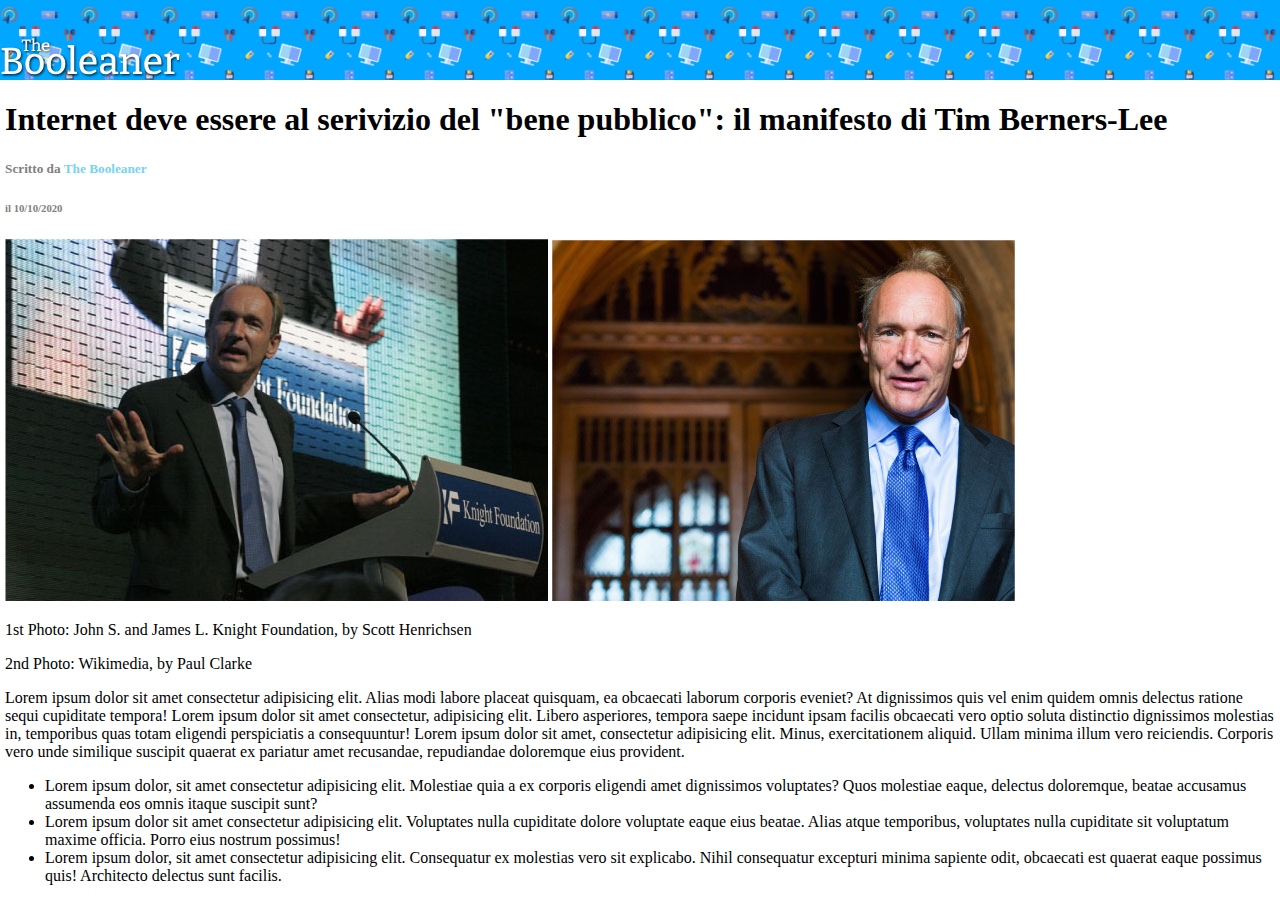
==== index.html @ e120a4d3 "messo il p in section" ====
<!DOCTYPE html>
<html lang="it">
<head>
    <meta charset="UTF-8">
    <meta http-equiv="X-UA-Compatible" content="IE=edge">
    <meta name="viewport" content="width=device-width, initial-scale=1.0">
    <title>The Booleaners</title>
    <link rel="stylesheet" href="css/style.css">
</head>
<body>
    <header>
            <div>
                <img src="/img/logo.svg" alt="logobooleaner" id="logo">
            </div>
        </header>
    <main>
        <section>
            <h1 class="titoli">Internet deve essere al serivizio del "bene pubblico": il manifesto di Tim Berners-Lee</h1>
            <h5 class="titoli">Scritto da <span>The Booleaner</span></h5>
            <h6 class="titoli">il 10/10/2020</h6>
        </section>
        <section>
            <img src="/img/tim-1.jpg" alt="tim in una conferenza">
            <img src="/img/tim-2.jpg" alt="foto di Tim">
            <p class="foto">1st Photo: John S. and James L. Knight Foundation, by Scott Henrichsen</p>
            <p class="foto">2nd Photo: Wikimedia, by Paul Clarke</p>
        </section>
        <section>
            <p>Lorem ipsum dolor sit amet consectetur adipisicing elit. Alias modi labore placeat quisquam, ea obcaecati laborum corporis eveniet? At dignissimos quis vel enim quidem omnis delectus ratione sequi cupiditate tempora! Lorem ipsum dolor sit amet consectetur, adipisicing elit. Libero asperiores, tempora saepe incidunt ipsam facilis obcaecati vero optio soluta distinctio dignissimos molestias in, temporibus quas totam eligendi perspiciatis a consequuntur! Lorem ipsum dolor sit amet, consectetur adipisicing elit. Minus, exercitationem aliquid. Ullam minima illum vero reiciendis. Corporis vero unde similique suscipit quaerat ex pariatur amet recusandae, repudiandae doloremque eius provident.</p>
        </section>
        <ul>
            <li>Lorem ipsum dolor, sit amet consectetur adipisicing elit. Molestiae quia a ex corporis eligendi amet dignissimos voluptates? Quos molestiae eaque, delectus doloremque, beatae accusamus assumenda eos omnis itaque suscipit sunt?</li>
            <li>Lorem ipsum dolor sit amet consectetur adipisicing elit. Voluptates nulla cupiditate dolore voluptate eaque eius beatae. Alias atque temporibus, voluptates nulla cupiditate sit voluptatum maxime officia. Porro eius nostrum possimus!</li>
            <li>Lorem ipsum dolor, sit amet consectetur adipisicing elit. Consequatur ex molestias vero sit explicabo. Nihil consequatur excepturi minima sapiente odit, obcaecati est quaerat eaque possimus quis! Architecto delectus sunt facilis.</li>
        </ul>
    </main>
    <footer>
        
    </footer>
</body>
</html>
---- css/style.css ----
body{
    margin: 0;
}

#logo{
    height: 100px;
    width: 180px;
    padding-top: 10px;
}

header div{
    height: 80px;
    background-color: rgb(0, 166, 255);
    background-image: url(../img/pattern.png);
    background-size: contain;
    margin-bottom: 10px;
}

main{
    margin-left: 5px;
}

h5 span{
    color: rgb(117, 212, 244);
}

main section h5{
    color: grey;
}

main section h6{
    color: grey;
    /* margin-bottom: 5px; */
}
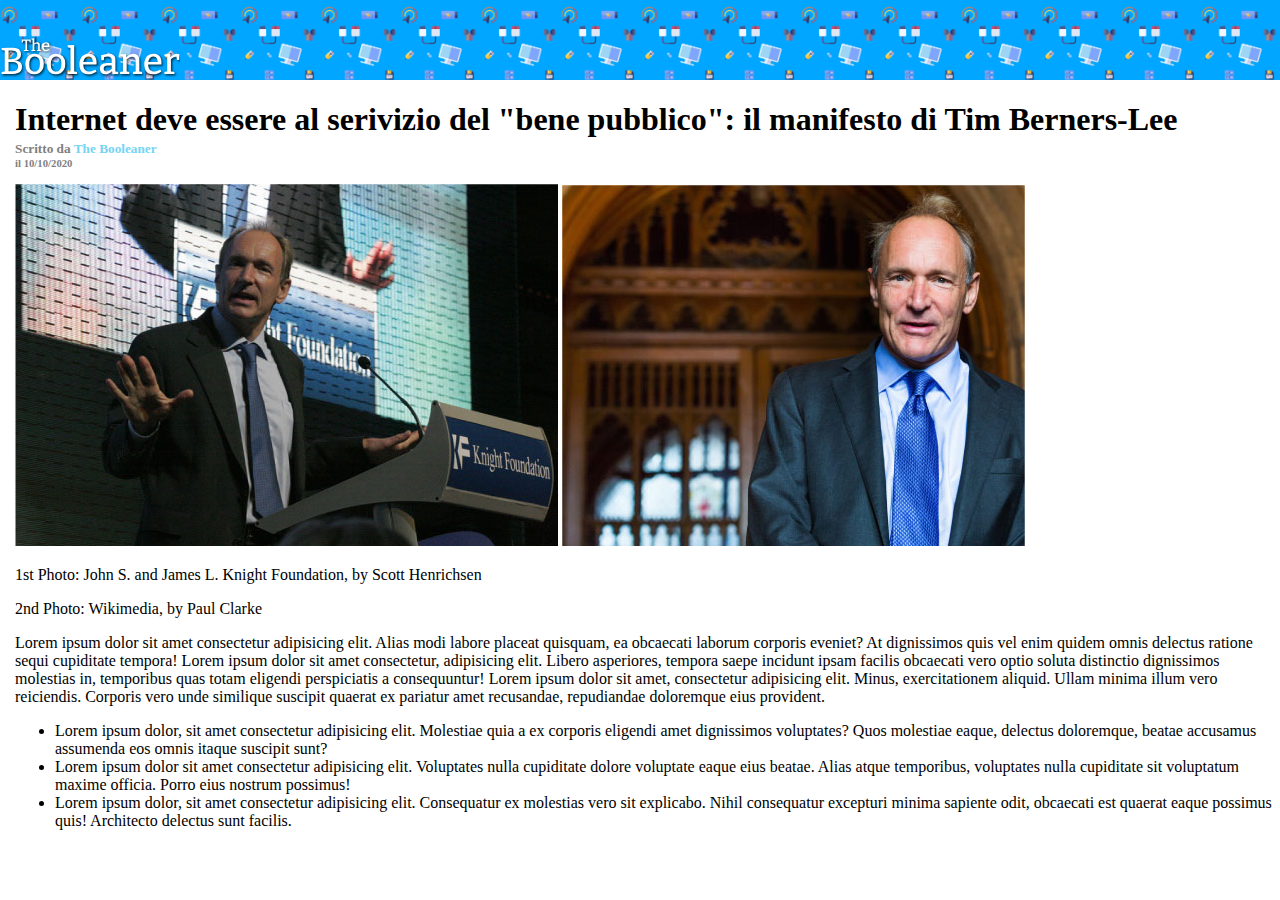
==== commit 3f6e3642: "foto regolate" ====
--- a/index.html
+++ b/index.html
@@ -15,11 +15,11 @@
         </header>
     <main>
         <section>
-            <h1 class="titoli">Internet deve essere al serivizio del "bene pubblico": il manifesto di Tim Berners-Lee</h1>
-            <h5 class="titoli">Scritto da <span>The Booleaner</span></h5>
-            <h6 class="titoli">il 10/10/2020</h6>
+            <h1>Internet deve essere al serivizio del "bene pubblico": il manifesto di Tim Berners-Lee</h1>
+            <h5>Scritto da <span>The Booleaner</span></h5>
+            <h6>il 10/10/2020</h6>
         </section>
-        <section>
+        <section id="foto-lee">
             <img src="/img/tim-1.jpg" alt="tim in una conferenza">
             <img src="/img/tim-2.jpg" alt="foto di Tim">
             <p class="foto">1st Photo: John S. and James L. Knight Foundation, by Scott Henrichsen</p>
--- a/css/style.css
+++ b/css/style.css
@@ -17,18 +17,28 @@
 }
 
 main{
-    margin-left: 5px;
+    margin-left: 15px;
 }
 
 h5 span{
     color: rgb(117, 212, 244);
 }
 
+main section h1{
+    margin-bottom: 3px;
+}
+
 main section h5{
+    margin: 0;
     color: grey;
 }
 
 main section h6{
+    margin: 0;
     color: grey;
-    /* margin-bottom: 5px; */
+    margin-bottom: 15px;
+}
+
+#foto-lee img{
+    display: inline-block;
 }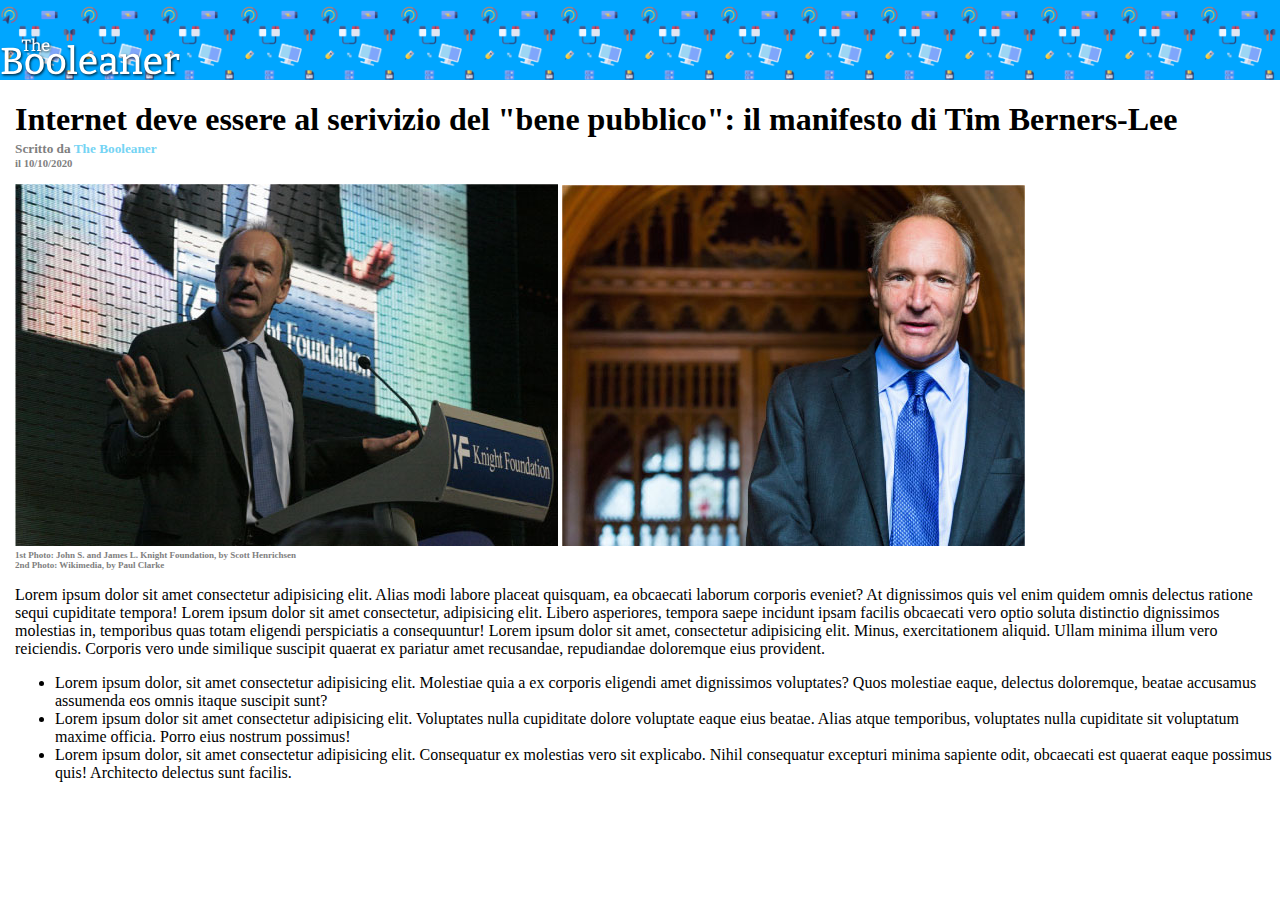
==== commit efff794f: "foto sistemate" ====
--- a/index.html
+++ b/index.html
@@ -22,8 +22,8 @@
         <section id="foto-lee">
             <img src="/img/tim-1.jpg" alt="tim in una conferenza">
             <img src="/img/tim-2.jpg" alt="foto di Tim">
-            <p class="foto">1st Photo: John S. and James L. Knight Foundation, by Scott Henrichsen</p>
-            <p class="foto">2nd Photo: Wikimedia, by Paul Clarke</p>
+            <p class="foto"><b>1st Photo: John S. and James L. Knight Foundation, by Scott Henrichsen</b></p>
+            <p class="foto"><b>2nd Photo: Wikimedia, by Paul Clarke</b></p>
         </section>
         <section>
             <p>Lorem ipsum dolor sit amet consectetur adipisicing elit. Alias modi labore placeat quisquam, ea obcaecati laborum corporis eveniet? At dignissimos quis vel enim quidem omnis delectus ratione sequi cupiditate tempora! Lorem ipsum dolor sit amet consectetur, adipisicing elit. Libero asperiores, tempora saepe incidunt ipsam facilis obcaecati vero optio soluta distinctio dignissimos molestias in, temporibus quas totam eligendi perspiciatis a consequuntur! Lorem ipsum dolor sit amet, consectetur adipisicing elit. Minus, exercitationem aliquid. Ullam minima illum vero reiciendis. Corporis vero unde similique suscipit quaerat ex pariatur amet recusandae, repudiandae doloremque eius provident.</p>
--- a/css/style.css
+++ b/css/style.css
@@ -41,4 +41,9 @@
 
 #foto-lee img{
     display: inline-block;
+}
+#foto-lee p{
+    color: grey;
+    font-size: xx-small;
+    margin: 0;
 }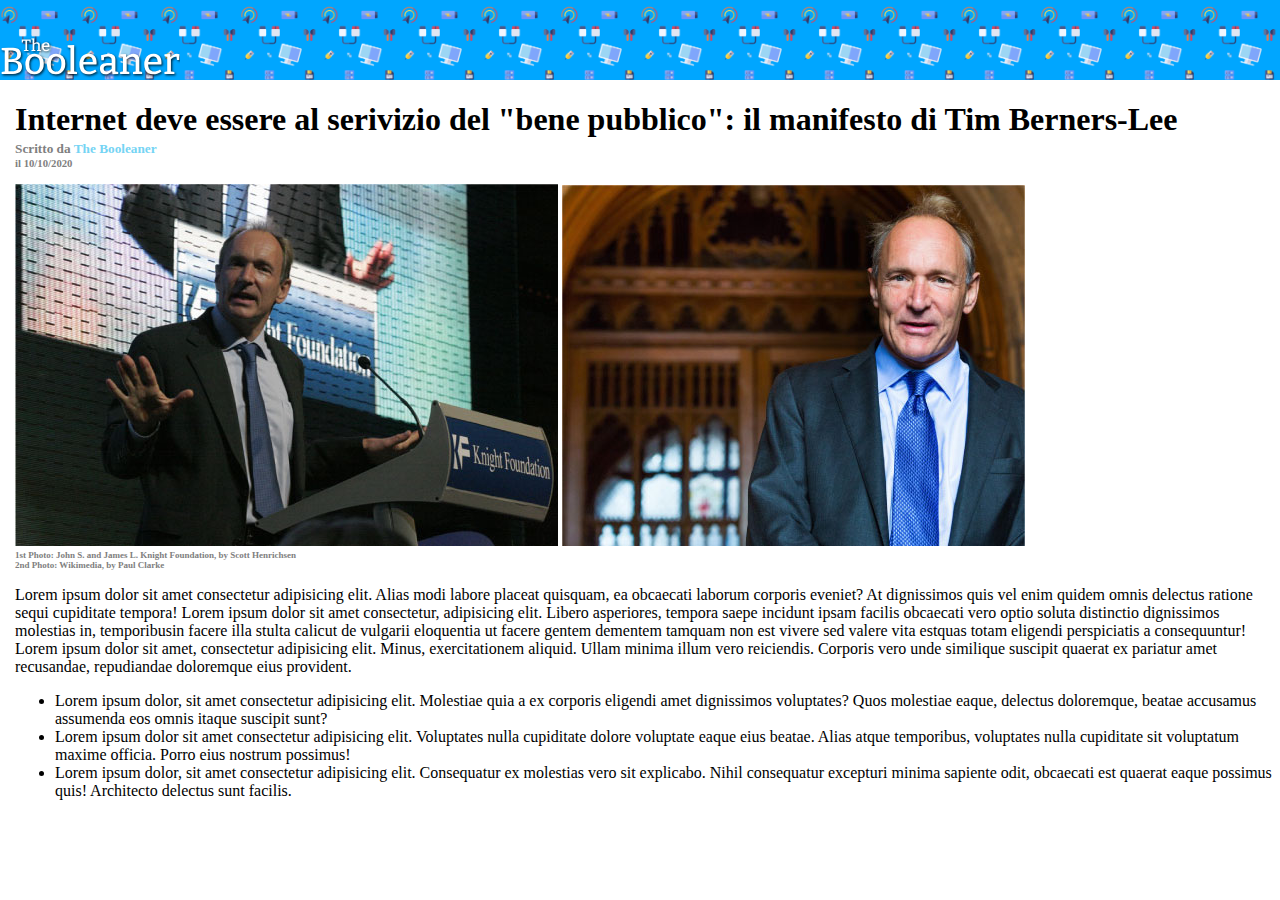
==== commit 31e4845d: "aggiunta classe per evidenziati" ====
--- a/index.html
+++ b/index.html
@@ -26,7 +26,7 @@
             <p class="foto"><b>2nd Photo: Wikimedia, by Paul Clarke</b></p>
         </section>
         <section>
-            <p>Lorem ipsum dolor sit amet consectetur adipisicing elit. Alias modi labore placeat quisquam, ea obcaecati laborum corporis eveniet? At dignissimos quis vel enim quidem omnis delectus ratione sequi cupiditate tempora! Lorem ipsum dolor sit amet consectetur, adipisicing elit. Libero asperiores, tempora saepe incidunt ipsam facilis obcaecati vero optio soluta distinctio dignissimos molestias in, temporibus quas totam eligendi perspiciatis a consequuntur! Lorem ipsum dolor sit amet, consectetur adipisicing elit. Minus, exercitationem aliquid. Ullam minima illum vero reiciendis. Corporis vero unde similique suscipit quaerat ex pariatur amet recusandae, repudiandae doloremque eius provident.</p>
+            <p>Lorem ipsum dolor sit amet consectetur adipisicing elit. Alias modi labore placeat quisquam, ea obcaecati laborum corporis eveniet? At dignissimos quis vel enim quidem omnis delectus ratione sequi cupiditate tempora! Lorem ipsum dolor sit amet consectetur, adipisicing elit. Libero asperiores, tempora saepe incidunt ipsam facilis obcaecati vero optio soluta distinctio dignissimos molestias in, temporibus<span class="evidenziati">in facere illa stulta calicut de vulgarii eloquentia ut facere gentem dementem tamquam non est vivere sed valere vita est</span>quas totam eligendi perspiciatis a consequuntur! Lorem ipsum dolor sit amet, consectetur adipisicing elit. Minus, exercitationem aliquid. Ullam minima illum vero reiciendis. Corporis vero unde similique suscipit quaerat ex pariatur amet recusandae, repudiandae doloremque eius provident.</p>
         </section>
         <ul>
             <li>Lorem ipsum dolor, sit amet consectetur adipisicing elit. Molestiae quia a ex corporis eligendi amet dignissimos voluptates? Quos molestiae eaque, delectus doloremque, beatae accusamus assumenda eos omnis itaque suscipit sunt?</li>
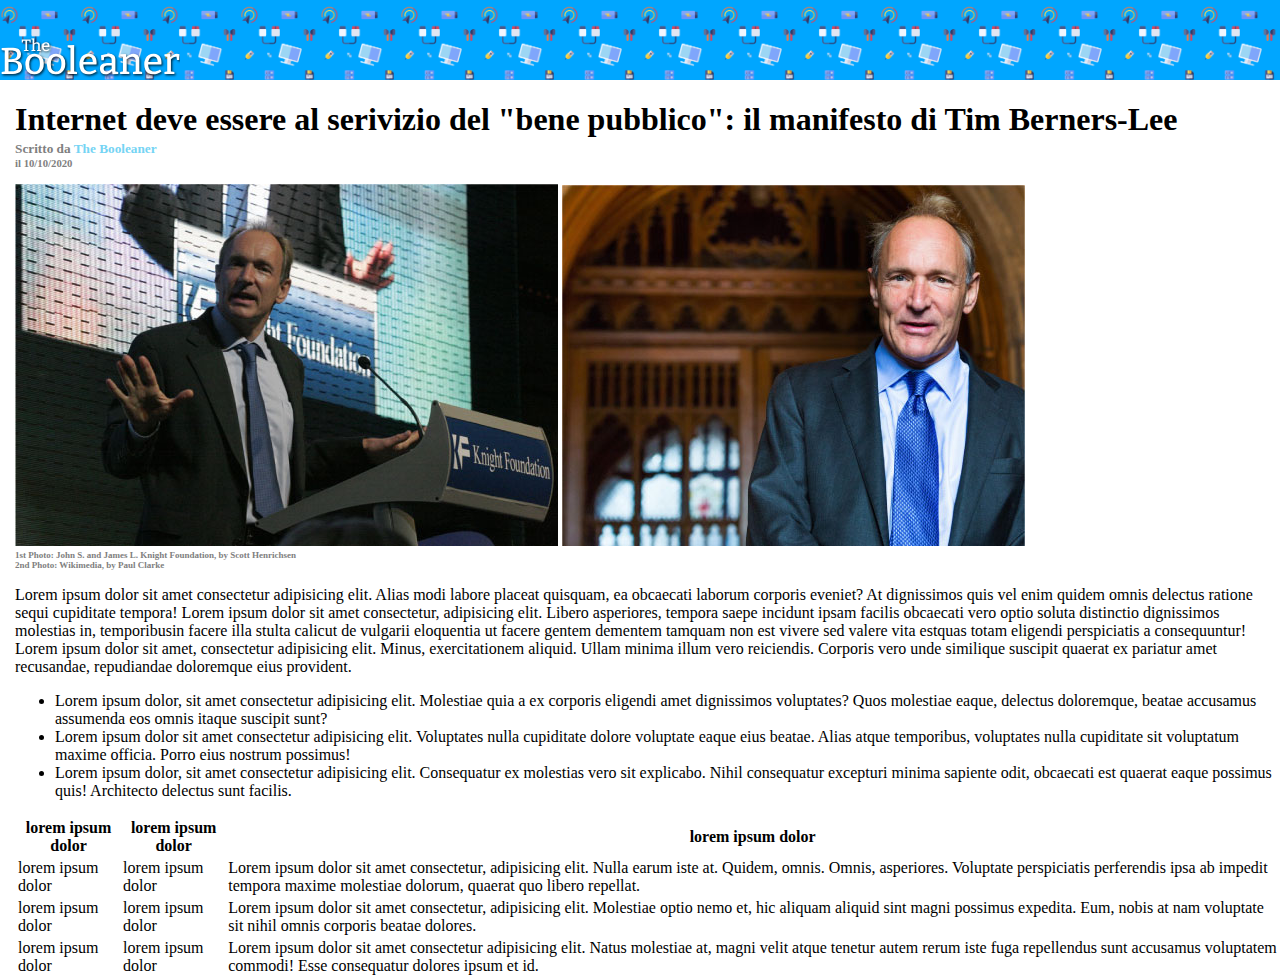
==== commit 271abba4: "inizializzata tabella" ====
--- a/index.html
+++ b/index.html
@@ -28,11 +28,41 @@
         <section>
             <p>Lorem ipsum dolor sit amet consectetur adipisicing elit. Alias modi labore placeat quisquam, ea obcaecati laborum corporis eveniet? At dignissimos quis vel enim quidem omnis delectus ratione sequi cupiditate tempora! Lorem ipsum dolor sit amet consectetur, adipisicing elit. Libero asperiores, tempora saepe incidunt ipsam facilis obcaecati vero optio soluta distinctio dignissimos molestias in, temporibus<span class="evidenziati">in facere illa stulta calicut de vulgarii eloquentia ut facere gentem dementem tamquam non est vivere sed valere vita est</span>quas totam eligendi perspiciatis a consequuntur! Lorem ipsum dolor sit amet, consectetur adipisicing elit. Minus, exercitationem aliquid. Ullam minima illum vero reiciendis. Corporis vero unde similique suscipit quaerat ex pariatur amet recusandae, repudiandae doloremque eius provident.</p>
         </section>
-        <ul>
-            <li>Lorem ipsum dolor, sit amet consectetur adipisicing elit. Molestiae quia a ex corporis eligendi amet dignissimos voluptates? Quos molestiae eaque, delectus doloremque, beatae accusamus assumenda eos omnis itaque suscipit sunt?</li>
-            <li>Lorem ipsum dolor sit amet consectetur adipisicing elit. Voluptates nulla cupiditate dolore voluptate eaque eius beatae. Alias atque temporibus, voluptates nulla cupiditate sit voluptatum maxime officia. Porro eius nostrum possimus!</li>
-            <li>Lorem ipsum dolor, sit amet consectetur adipisicing elit. Consequatur ex molestias vero sit explicabo. Nihil consequatur excepturi minima sapiente odit, obcaecati est quaerat eaque possimus quis! Architecto delectus sunt facilis.</li>
-        </ul>
+        <section>
+            <ul>
+                <li>Lorem ipsum dolor, sit amet consectetur adipisicing elit. Molestiae quia a ex corporis eligendi amet dignissimos voluptates? Quos molestiae eaque, delectus doloremque, beatae accusamus assumenda eos omnis itaque suscipit sunt?</li>
+                <li>Lorem ipsum dolor sit amet consectetur adipisicing elit. Voluptates nulla cupiditate dolore voluptate eaque eius beatae. Alias atque temporibus, voluptates nulla cupiditate sit voluptatum maxime officia. Porro eius nostrum possimus!</li>
+                <li>Lorem ipsum dolor, sit amet consectetur adipisicing elit. Consequatur ex molestias vero sit explicabo. Nihil consequatur excepturi minima sapiente odit, obcaecati est quaerat eaque possimus quis! Architecto delectus sunt facilis.</li>
+            </ul>
+        </section>
+        <section>
+            <table>
+                <thead>
+                    <tr>
+                        <th>lorem ipsum dolor</th>
+                        <th>lorem ipsum dolor</th>
+                        <th>lorem ipsum dolor</th>
+                    </tr>
+                </thead>
+                <tbody>
+                    <tr>
+                        <td>lorem ipsum dolor</td>
+                        <td>lorem ipsum dolor</td>
+                        <td>Lorem ipsum dolor sit amet consectetur, adipisicing elit. Nulla earum iste at. Quidem, omnis. Omnis, asperiores. Voluptate perspiciatis perferendis ipsa ab impedit tempora maxime molestiae dolorum, quaerat quo libero repellat.</td>
+                    </tr>
+                    <tr>
+                        <td>lorem ipsum dolor</td>
+                        <td>lorem ipsum dolor</td>
+                        <td>Lorem ipsum dolor sit amet consectetur, adipisicing elit. Molestiae optio nemo et, hic aliquam aliquid sint magni possimus expedita. Eum, nobis at nam voluptate sit nihil omnis corporis beatae dolores.</td>
+                    </tr>
+                    <tr>
+                        <td>lorem ipsum dolor</td>
+                        <td>lorem ipsum dolor</td>
+                        <td>Lorem ipsum dolor sit amet consectetur adipisicing elit. Natus molestiae at, magni velit atque tenetur autem rerum iste fuga repellendus sunt accusamus voluptatem commodi! Esse consequatur dolores ipsum et id.</td>
+                    </tr>
+                </tbody>
+            </table>
+        </section>
     </main>
     <footer>
         
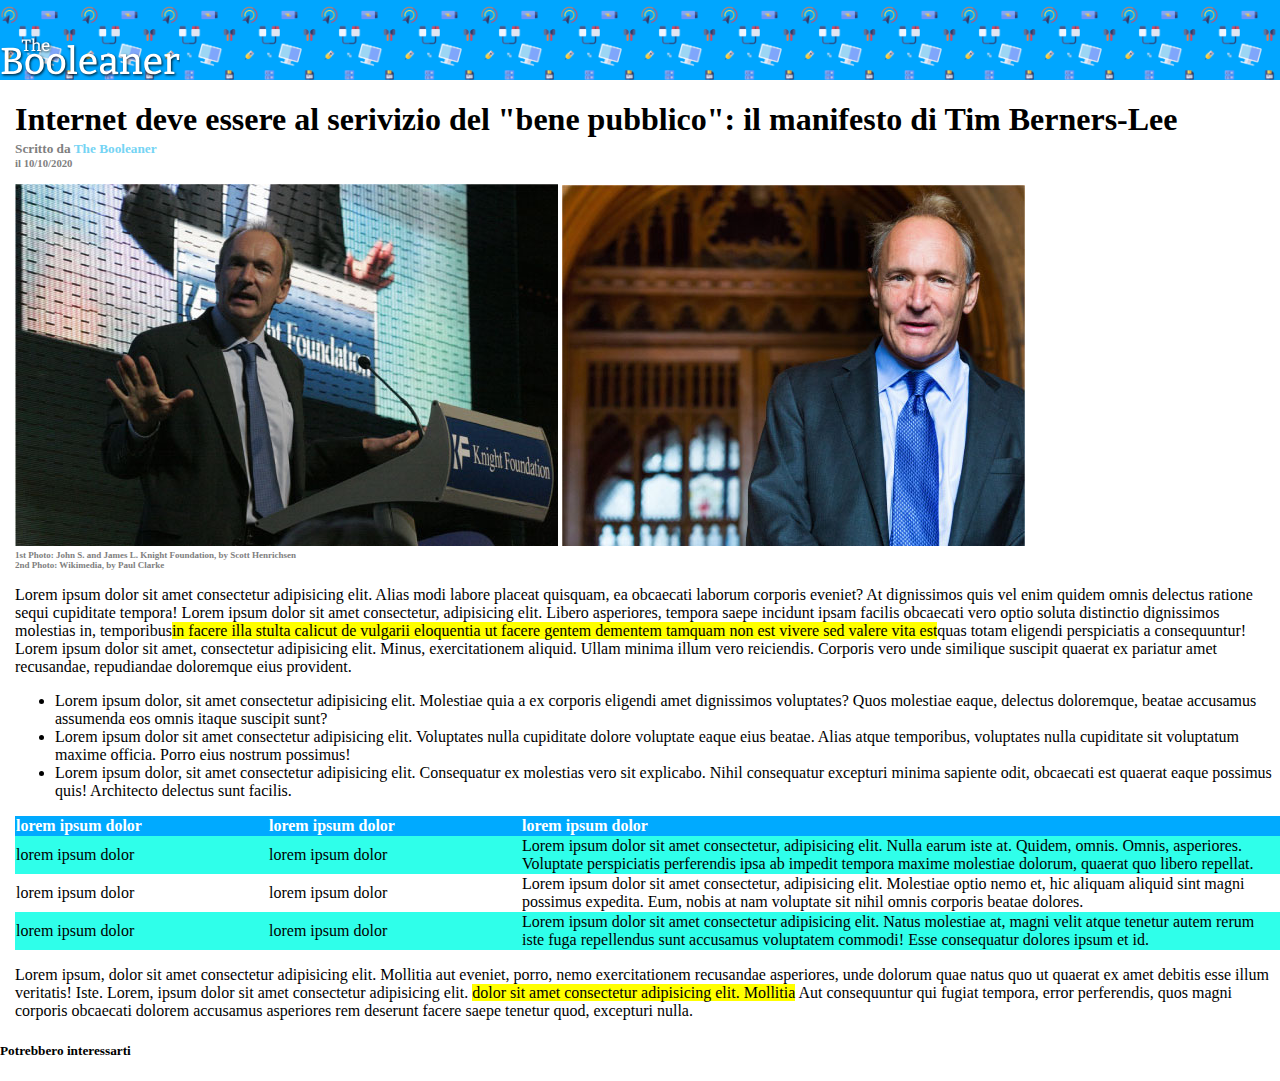
==== commit b8b8c127: "footer in conclusione" ====
--- a/index.html
+++ b/index.html
@@ -39,33 +39,39 @@
             <table>
                 <thead>
                     <tr>
-                        <th>lorem ipsum dolor</th>
-                        <th>lorem ipsum dolor</th>
+                        <th class="primacol">lorem ipsum dolor</th>
+                        <th class="primacol">lorem ipsum dolor</th>
                         <th>lorem ipsum dolor</th>
                     </tr>
                 </thead>
                 <tbody>
-                    <tr>
-                        <td>lorem ipsum dolor</td>
-                        <td>lorem ipsum dolor</td>
+                    <tr class="righe-colorate">
+                        <td class="primacol">lorem ipsum dolor</td>
+                        <td class="primacol">lorem ipsum dolor</td>
                         <td>Lorem ipsum dolor sit amet consectetur, adipisicing elit. Nulla earum iste at. Quidem, omnis. Omnis, asperiores. Voluptate perspiciatis perferendis ipsa ab impedit tempora maxime molestiae dolorum, quaerat quo libero repellat.</td>
                     </tr>
                     <tr>
-                        <td>lorem ipsum dolor</td>
-                        <td>lorem ipsum dolor</td>
+                        <td class="primacol">lorem ipsum dolor</td>
+                        <td class="primacol">lorem ipsum dolor</td>
                         <td>Lorem ipsum dolor sit amet consectetur, adipisicing elit. Molestiae optio nemo et, hic aliquam aliquid sint magni possimus expedita. Eum, nobis at nam voluptate sit nihil omnis corporis beatae dolores.</td>
                     </tr>
-                    <tr>
-                        <td>lorem ipsum dolor</td>
-                        <td>lorem ipsum dolor</td>
+                    <tr class="righe-colorate">
+                        <td class="primacol">lorem ipsum dolor</td>
+                        <td class="primacol">lorem ipsum dolor</td>
                         <td>Lorem ipsum dolor sit amet consectetur adipisicing elit. Natus molestiae at, magni velit atque tenetur autem rerum iste fuga repellendus sunt accusamus voluptatem commodi! Esse consequatur dolores ipsum et id.</td>
                     </tr>
                 </tbody>
             </table>
         </section>
+        <section>
+            <p>Lorem ipsum, dolor sit amet consectetur adipisicing elit. Mollitia aut eveniet, porro, nemo exercitationem recusandae asperiores, unde dolorum quae natus quo ut quaerat ex amet debitis esse illum veritatis! Iste. Lorem, ipsum dolor sit amet consectetur adipisicing elit. <span class="evidenziati">dolor sit amet consectetur adipisicing elit. Mollitia</span> Aut consequuntur qui fugiat tempora, error perferendis, quos magni corporis obcaecati dolorem accusamus asperiores rem deserunt facere saepe tenetur quod, excepturi nulla.</p>
+        </section>
     </main>
     <footer>
-        
+        <h5>Potrebbero interessarti</h5>
+        <section>
+            
+        </section>
     </footer>
 </body>
 </html>--- a/css/style.css
+++ b/css/style.css
@@ -40,10 +40,32 @@
 }
 
 #foto-lee img{
-    display: inline-block;
+    display: inline;
 }
 #foto-lee p{
     color: grey;
     font-size: xx-small;
     margin: 0;
+}
+
+.evidenziati{
+    background-color: yellow;
+}
+
+table{
+    border-spacing: 0;
+    text-align: left;
+}
+thead{
+    background-color: rgb(0, 170, 255);
+
+}
+th{
+    color: white;
+}
+.righe-colorate{
+    background-color: rgb(47, 255, 234);
+}
+.primacol{
+    width: 20%;
 }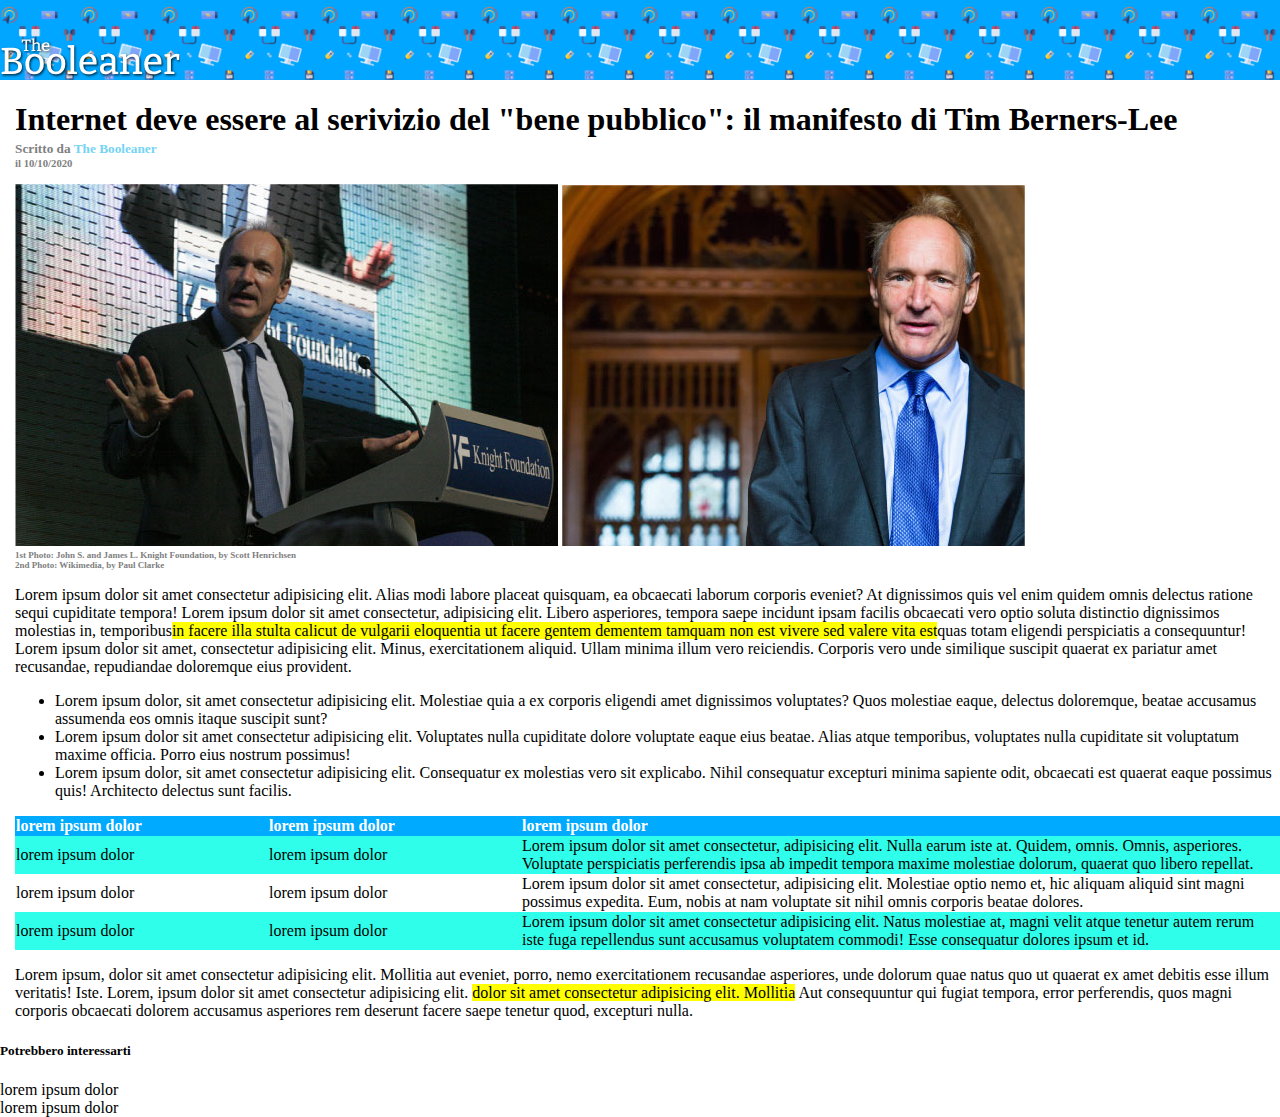
==== commit 59abb344: "immagini in arrivo" ====
--- a/index.html
+++ b/index.html
@@ -70,7 +70,12 @@
     <footer>
         <h5>Potrebbero interessarti</h5>
         <section>
-            
+            <div id="img1">
+                lorem ipsum dolor
+            </div>
+            <div id="img2">
+                lorem ipsum dolor
+            </div>
         </section>
     </footer>
 </body>
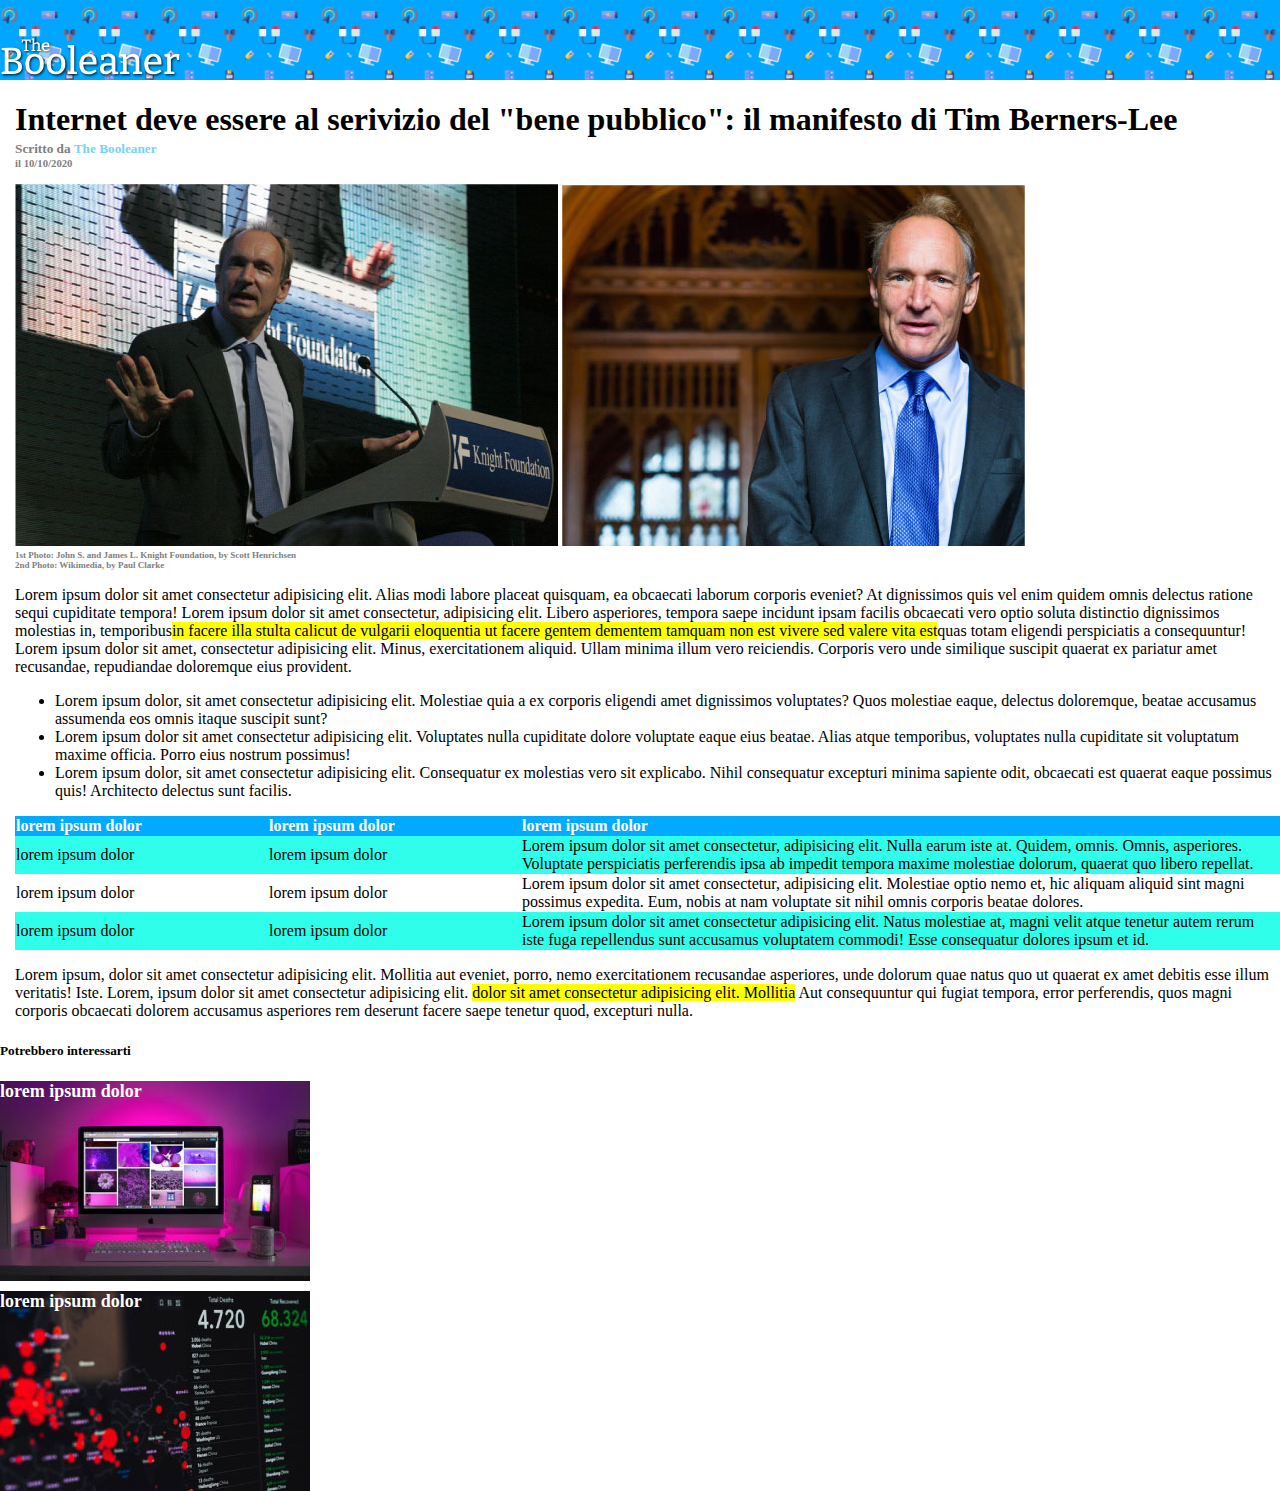
==== commit c0f6c8ef: "esercizio ultimato" ====
--- a/index.html
+++ b/index.html
@@ -71,10 +71,10 @@
         <h5>Potrebbero interessarti</h5>
         <section>
             <div id="img1">
-                lorem ipsum dolor
+                <b>lorem ipsum dolor</b>
             </div>
             <div id="img2">
-                lorem ipsum dolor
+                <b>lorem ipsum dolor</b>
             </div>
         </section>
     </footer>
--- a/css/style.css
+++ b/css/style.css
@@ -56,16 +56,37 @@
     border-spacing: 0;
     text-align: left;
 }
+
 thead{
     background-color: rgb(0, 170, 255);
 
 }
+
 th{
     color: white;
 }
+
 .righe-colorate{
     background-color: rgb(47, 255, 234);
 }
+
 .primacol{
     width: 20%;
+}
+
+#img1{
+    font-size: large;
+    color: white;
+    height: 200px;
+    width: 310px;
+    background-image: url(../img/monitor.jpg);
+}
+
+#img2{
+    font-size: large;
+    color: white;
+    height: 200px;
+    width: 310px;
+    background-image: url(../img/graph.jpg);
+    margin-top: 10px;
 }